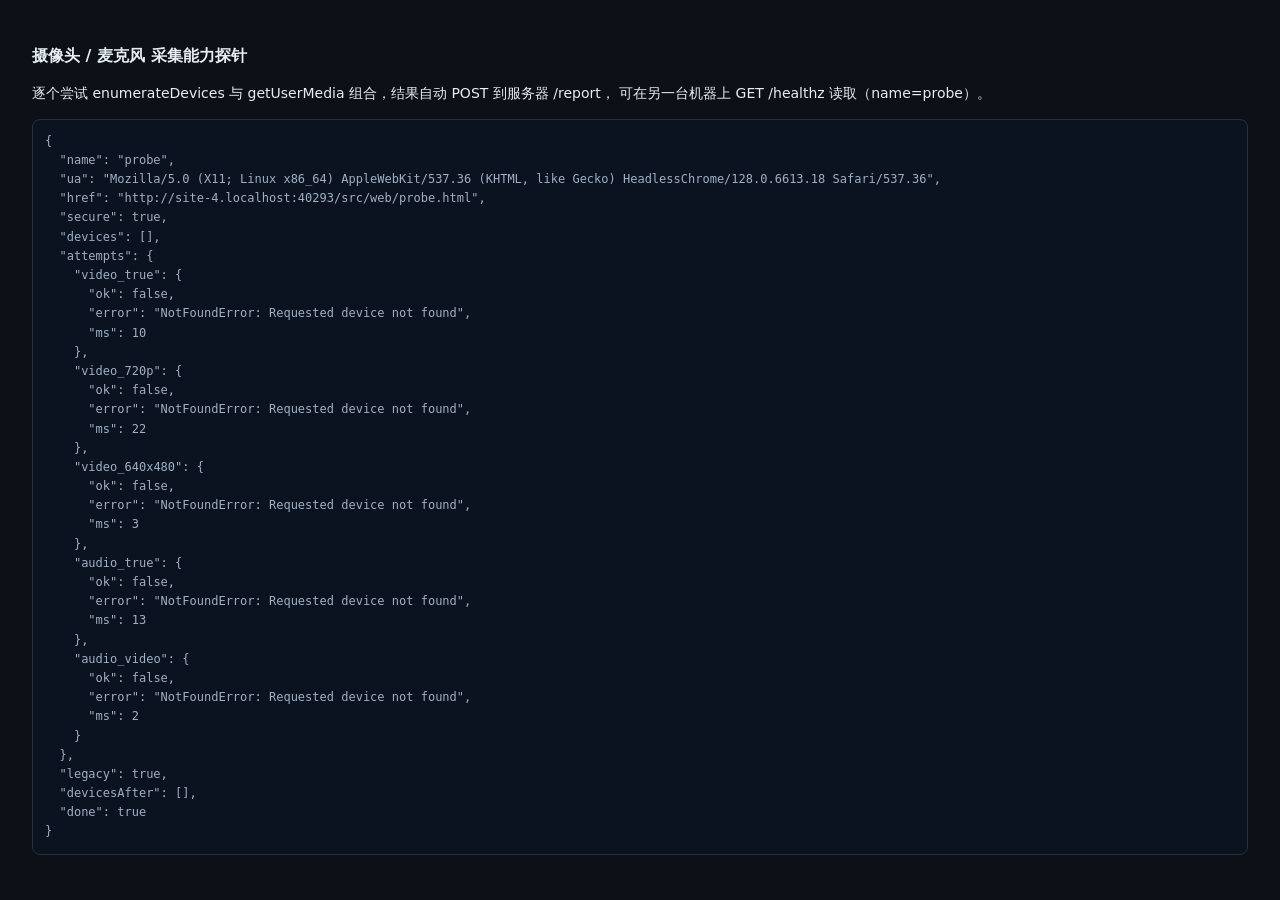
==== src/web/probe.html @ fa5ecb08 "WebRTC audio/video call demo for Quectel Pi M2" ====
<!DOCTYPE html>
<html lang="zh-CN">
<head>
<meta charset="utf-8">
<title>Capture Probe · demo-webrtc-av-call</title>
<style>
 body{font:14px/1.6 system-ui,"Noto Sans CJK SC",sans-serif;background:#0d1117;color:#e6edf3;padding:24px}
 h1{font-size:16px} pre{background:#0b1220;border:1px solid #26313f;border-radius:8px;padding:12px;font-size:12px;color:#9fb0c4;white-space:pre-wrap}
 .ok{color:#7ee2a8}.bad{color:#ffb4b4}
</style>
</head>
<body>
<h1>摄像头 / 麦克风 采集能力探针</h1>
<p class="muted">逐个尝试 enumerateDevices 与 getUserMedia 组合，结果自动 POST 到服务器 /report，
可在另一台机器上 GET /healthz 读取（name=probe）。</p>
<pre id="out">running…</pre>
<script>
'use strict';
const R = { name: 'probe', ua: navigator.userAgent, href: location.href, secure: isSecureContext,
            devices: [], attempts: {}, legacy: null };
const out = document.getElementById('out');

function render() { out.textContent = JSON.stringify(R, null, 2); }

async function report() {
  render();
  try {
    await fetch('/report', { method: 'POST', headers: { 'Content-Type': 'application/json' }, body: JSON.stringify(R) });
  } catch (e) { /* ignore */ }
}

async function attempt(label, constraints) {
  const t0 = performance.now();
  try {
    const s = await navigator.mediaDevices.getUserMedia(constraints);
    const vt = s.getVideoTracks()[0], at = s.getAudioTracks()[0];
    R.attempts[label] = {
      ok: true,
      ms: Math.round(performance.now() - t0),
      video: vt ? { label: vt.label, settings: vt.getSettings() } : null,
      audio: at ? { label: at.label, settings: at.getSettings() } : null,
    };
    s.getTracks().forEach((t) => t.stop());
  } catch (e) {
    R.attempts[label] = { ok: false, error: `${e.name}: ${e.message}`, ms: Math.round(performance.now() - t0) };
  }
  render();
}

(async () => {
  try { R.legacy = typeof navigator.getUserMedia !== 'undefined'; } catch (e) {}
  try {
    const devs = await navigator.mediaDevices.enumerateDevices();
    R.devices = devs.map((d) => ({ kind: d.kind, label: d.label, deviceId: d.deviceId.slice(0, 12) }));
  } catch (e) { R.devices = [{ error: String(e) }]; }
  await report();

  await attempt('video_true', { video: true });
  await attempt('video_720p', { video: { width: { ideal: 1280 }, height: { ideal: 720 }, frameRate: { ideal: 30 } } });
  await attempt('video_640x480', { video: { width: 640, height: 480 } });
  await attempt('audio_true', { audio: true });
  await attempt('audio_video', { audio: true, video: { width: { ideal: 1280 }, height: { ideal: 720 } } });

  // 再加一次 enumerateDevices：授权后 label 才会填上
  try {
    const devs2 = await navigator.mediaDevices.enumerateDevices();
    R.devicesAfter = devs2.map((d) => ({ kind: d.kind, label: d.label }));
  } catch (e) {}
  R.done = true;
  await report();
})();
</script>
</body>
</html>
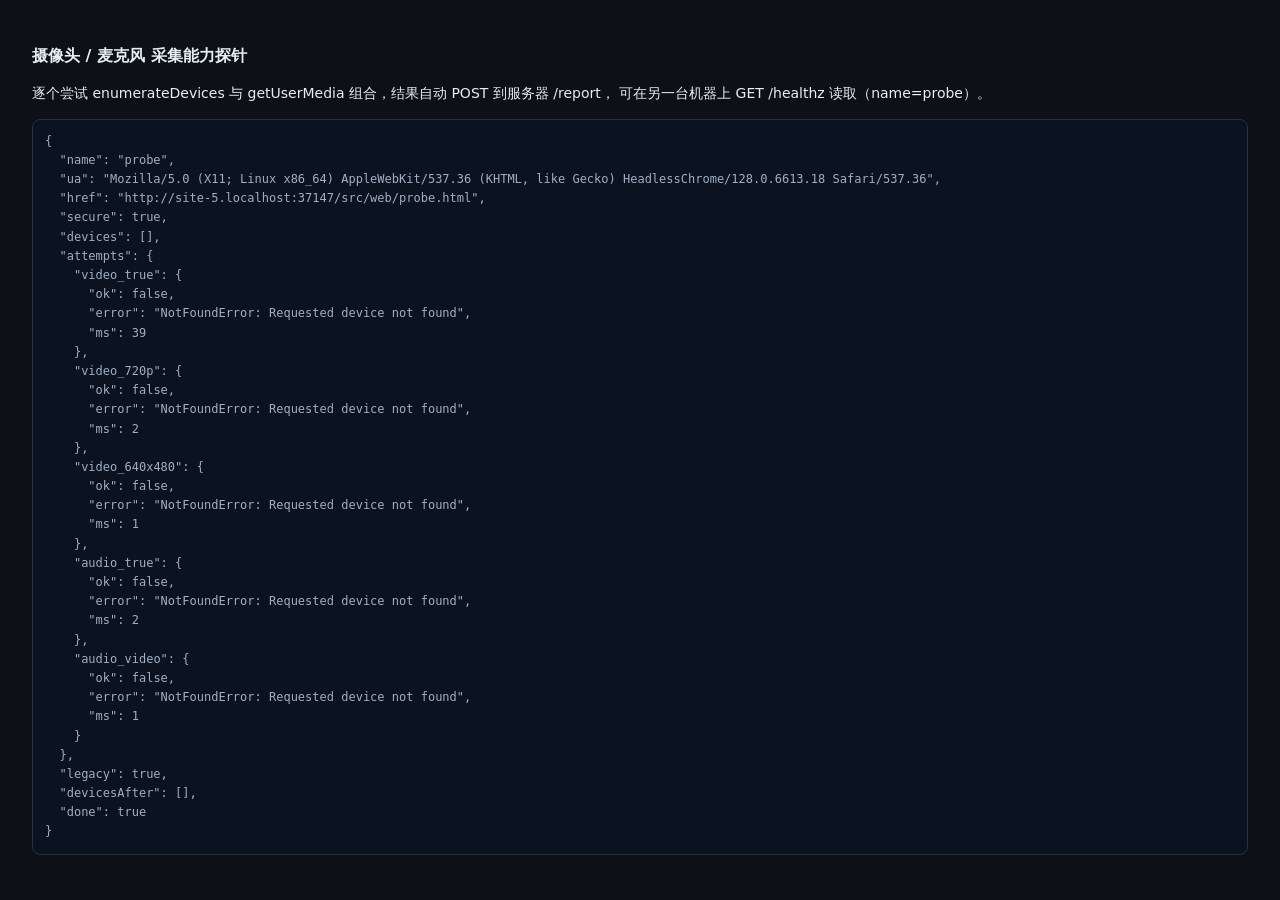
==== commit 9a3ae8e5: "refactor: rename project to demo-webrtc-video-call - repo/dir references, systemd service names and " ====
--- a/src/web/probe.html
+++ b/src/web/probe.html
@@ -2,7 +2,7 @@
 <html lang="zh-CN">
 <head>
 <meta charset="utf-8">
-<title>Capture Probe · demo-webrtc-av-call</title>
+<title>Capture Probe · demo-webrtc-video-call</title>
 <style>
  body{font:14px/1.6 system-ui,"Noto Sans CJK SC",sans-serif;background:#0d1117;color:#e6edf3;padding:24px}
  h1{font-size:16px} pre{background:#0b1220;border:1px solid #26313f;border-radius:8px;padding:12px;font-size:12px;color:#9fb0c4;white-space:pre-wrap}
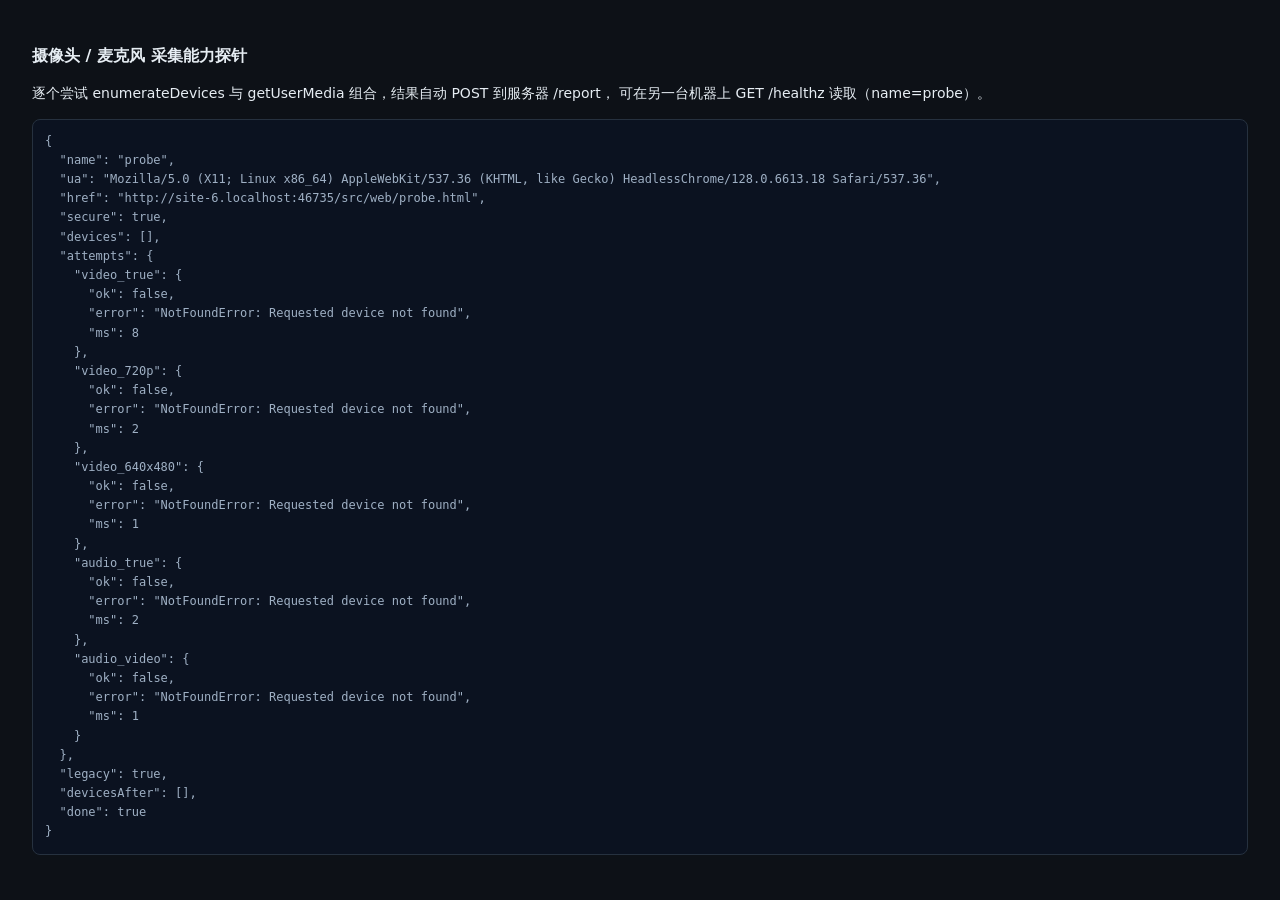
==== commit 29680320: "refactor: rename to demo-webrtc-call; Chinese name is WebRTC实时视频通话 - repo/dir references, systemd se" ====
--- a/src/web/probe.html
+++ b/src/web/probe.html
@@ -2,7 +2,7 @@
 <html lang="zh-CN">
 <head>
 <meta charset="utf-8">
-<title>Capture Probe · demo-webrtc-video-call</title>
+<title>Capture Probe · demo-webrtc-call</title>
 <style>
  body{font:14px/1.6 system-ui,"Noto Sans CJK SC",sans-serif;background:#0d1117;color:#e6edf3;padding:24px}
  h1{font-size:16px} pre{background:#0b1220;border:1px solid #26313f;border-radius:8px;padding:12px;font-size:12px;color:#9fb0c4;white-space:pre-wrap}
